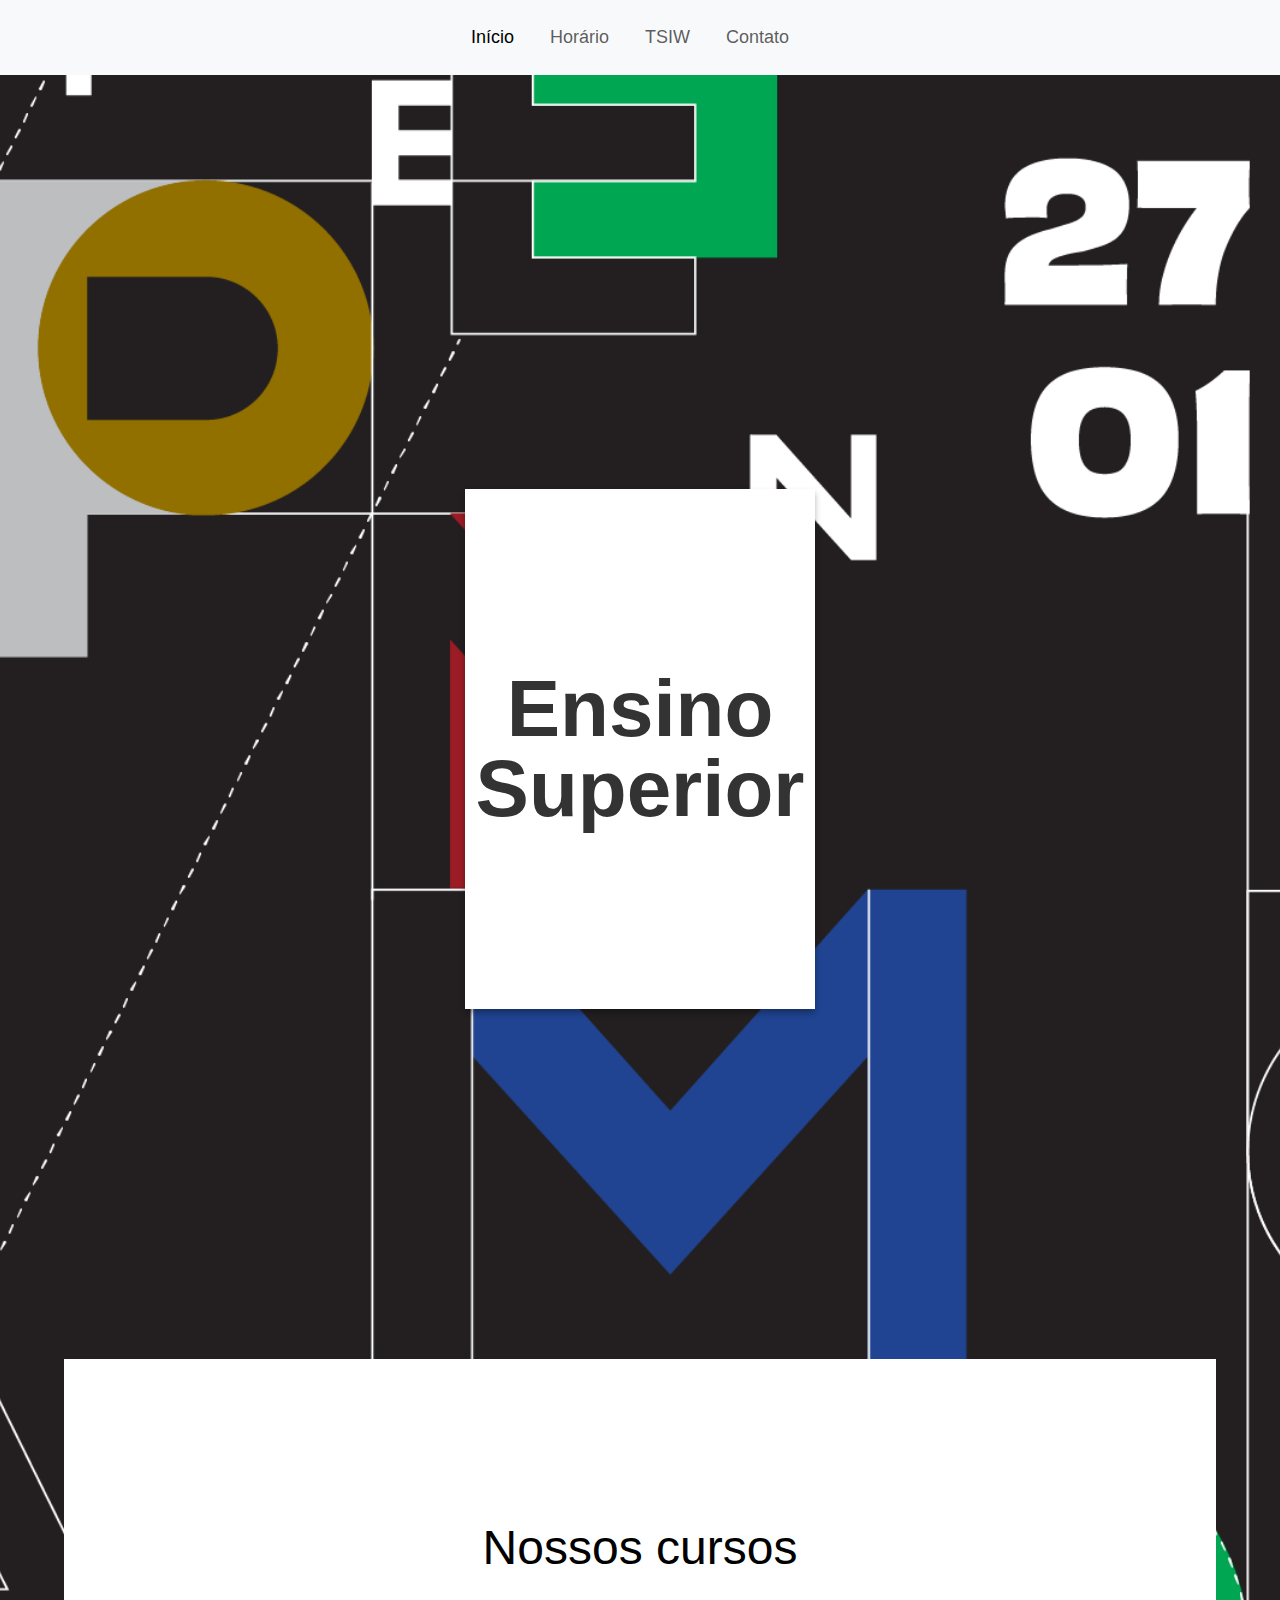
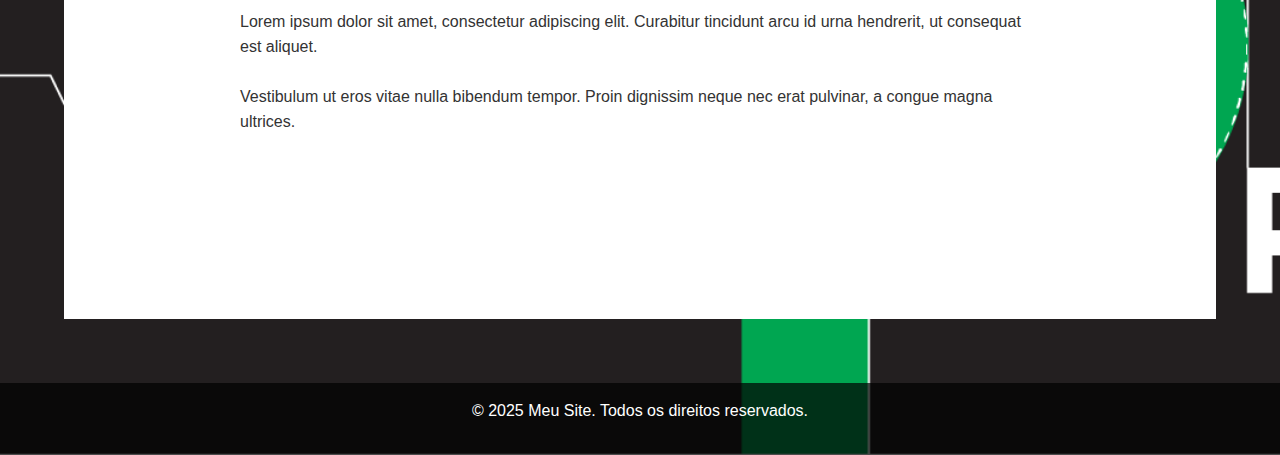
==== index.html @ cc40b47d "Initial commit" ====
<!DOCTYPE html>
<html lang="pt-br">
  <head>
    <meta charset="UTF-8" />
    <meta name="viewport" content="width=device-width, initial-scale=1.0" />
    <title>Ensino Superior</title>
    <link
      href="https://cdn.jsdelivr.net/npm/bootstrap@5.3.3/dist/css/bootstrap.min.css"
      rel="stylesheet"
      integrity="sha384-QWTKZyjpPEjISv5WaRU9OFeRpok6YctnYmDr5pNlyT2bRjXh0JMhjY6hW+ALEwIH"
      crossorigin="anonymous"
    />
    <link rel="stylesheet" href="css/index.css" />
  </head>
  <body>
    <nav class="navbar navbar-expand-lg bg-body-tertiary">
      <div class="container-fluid">
        <div class="navbar" id="navbarNavDropdown">
          <ul class="navbar-nav">
            <li class="nav-item">
              <a class="nav-link active" aria-current="page" href="#">Início</a>
            </li>
            <li class="nav-item">
              <a class="nav-link" href="horario.html">Horário</a>
            </li>
            <li class="nav-item">
              <a class="nav-link" href="curso.html">TSIW</a>
            </li>
            <li class="nav-item">
              <a class="nav-link" href="contacto.html">Contato</a>
            </li>
          </ul>
        </div>
      </div>
    </nav>
    <main>
      <main>
        <!-- Retângulo inicial -->
        <div class="retangulo">
          <span>Ensino<br />Superior</span>
        </div>

        <!-- Nova seção com fundo branco -->
        <section class="cursos">
          <h1>Nossos cursos</h1>
          <div class="conteudo">
            <p>
              Lorem ipsum dolor sit amet, consectetur adipiscing elit. Curabitur
              tincidunt arcu id urna hendrerit, ut consequat est aliquet.
            </p>
            <p>
              Vestibulum ut eros vitae nulla bibendum tempor. Proin dignissim
              neque nec erat pulvinar, a congue magna ultrices.
            </p>
          </div>
        </section>
      </main>
    </main>
    <footer>
      <p>&copy; 2025 Meu Site. Todos os direitos reservados.</p>
    </footer>
  </body>
</html>
---- css/index.css ----
@import url(navbar.css);

/* Estilo para o corpo */
body {
  margin: 0;
  padding: 0;
  font-family: Arial, sans-serif;
  background: url("../Imagens/Capa esmad.png") no-repeat center top;
  background-size: cover;
}

/* Estilo para o retângulo branco */
.retangulo {
  width: 80%; /* Largura do retângulo em relação ao viewport */
  max-width: 350px; /* Largura máxima */
  height: 520px; /* Altura do retângulo */
  background-color: #fff; /* Fundo branco */
  margin: 350px auto; /* Centraliza horizontalmente e aumenta o espaço acima */
  display: flex;
  justify-content: center;
  align-items: center;
  text-align: center;
  box-shadow: 0 4px 6px rgba(0, 0, 0, 0.3); /* Adiciona uma sombra */
  padding: 1rem; /* Adiciona espaço interno */
}

.retangulo span {
  font-size: 5rem; /* Tamanho do texto */
  font-weight: bold; /* Texto em negrito */
  color: #333; /* Cor do texto */
  display: flex; /* Ativa flexbox no texto */
  flex-direction: column; /* Organiza as palavras verticalmente */
  justify-content: space-between; /* Distribui o texto igualmente dentro do retângulo */
  line-height: 1; /* Remove espaçamento extra entre linhas */
  text-align: center; /* Centraliza o texto */
}

/* Estilo para a seção com fundo branco */
.cursos {
  background-color: #ffffff; /* Fundo branco */
  color: #333333; /* Cor do texto */
  padding: 10rem 10rem; /* Espaçamento interno */
  text-align: center; /* Centraliza o texto */
}

.cursos h1 {
  font-size: 3rem; /* Tamanho do título */
  margin-bottom: 2rem; /* Espaço abaixo do título */
  color: #000000; /* Cor do título */
}

.cursos .conteudo {
  max-width: 800px; /* Limita a largura do texto */
  margin: 0 auto; /* Centraliza o texto horizontalmente */
  text-align: left; /* Alinha o texto à esquerda */
  line-height: 1.6; /* Espaçamento entre linhas */
}

.cursos p {
  margin-bottom: 1.5rem; /* Espaço entre os parágrafos */
}

/* Adiciona altura ao conteúdo */
main {
  min-height: 200vh; /* Permite rolar a página */
  padding: 2rem;
}

/* Estilo para o rodapé */
footer {
  background: rgba(0, 0, 0, 0.7); /* Fundo semitransparente */
  text-align: center;
  color: #fff;
  padding: 1rem 0;
}
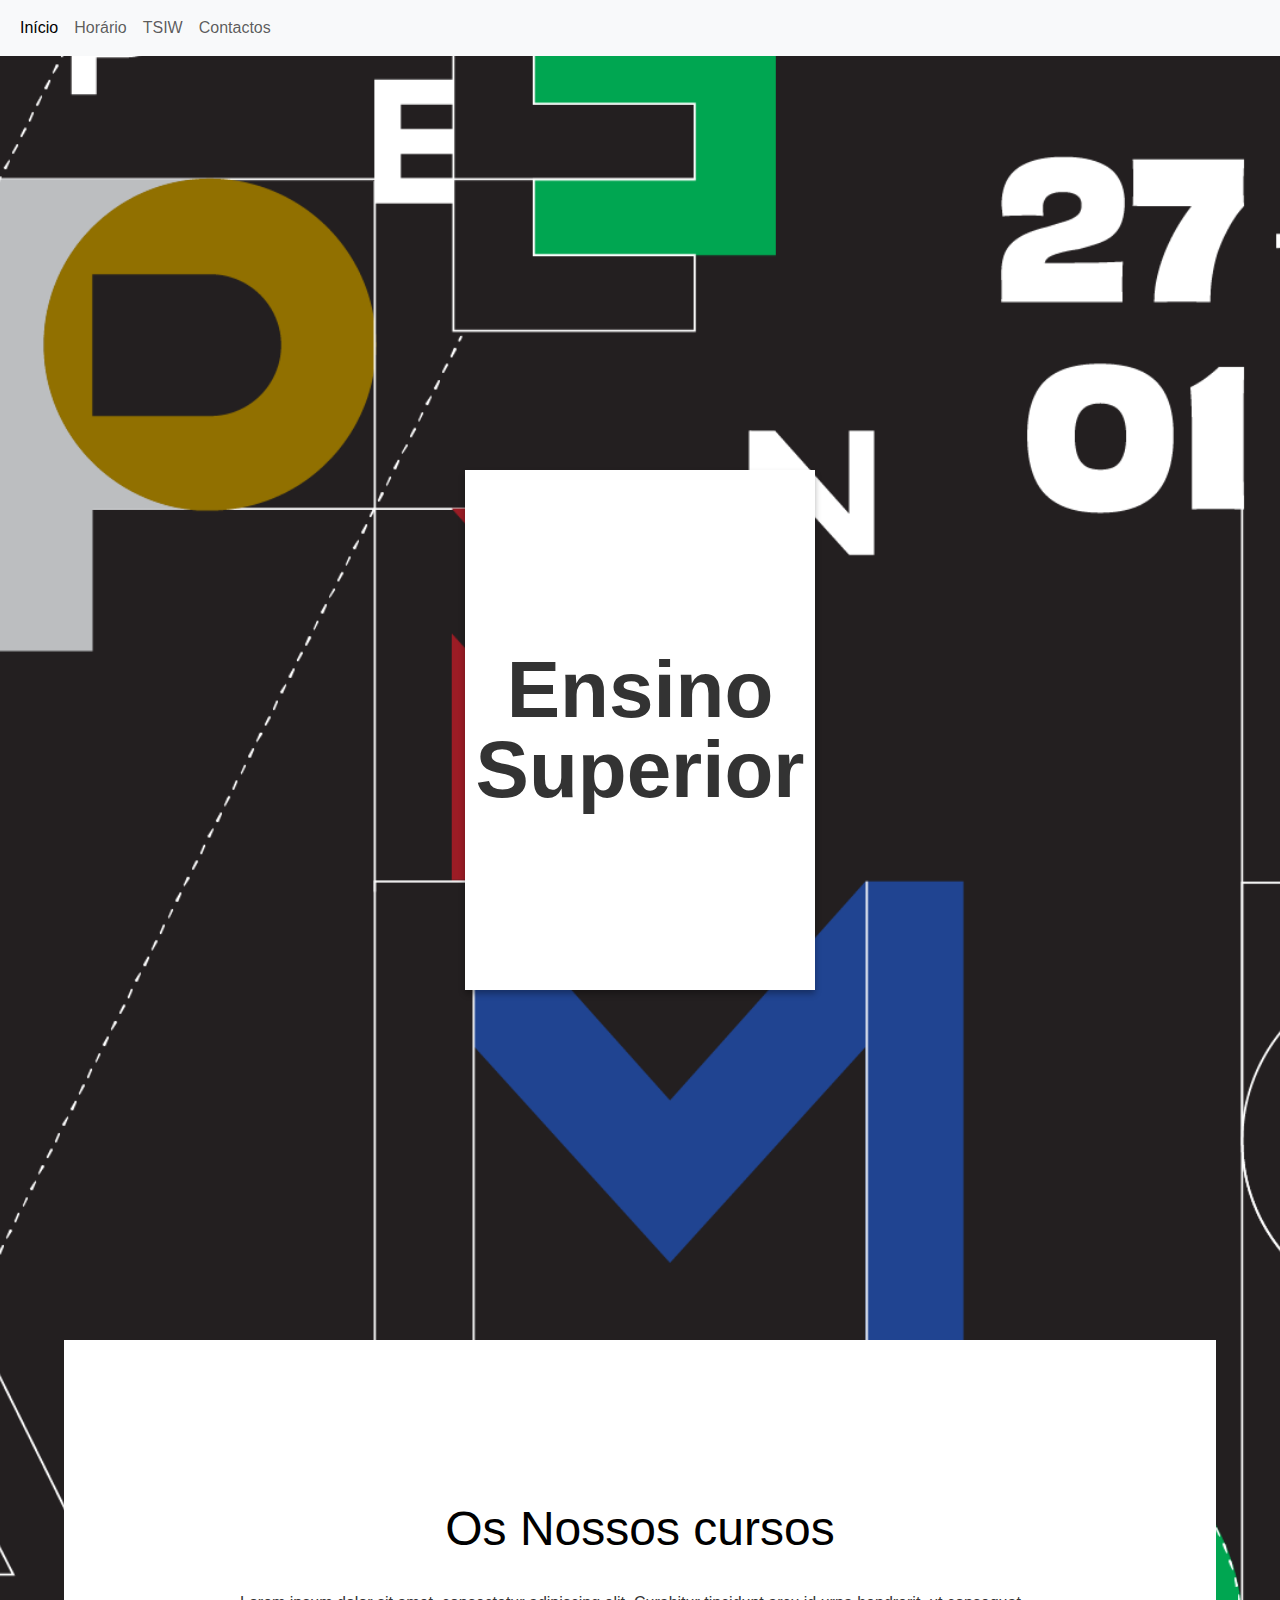
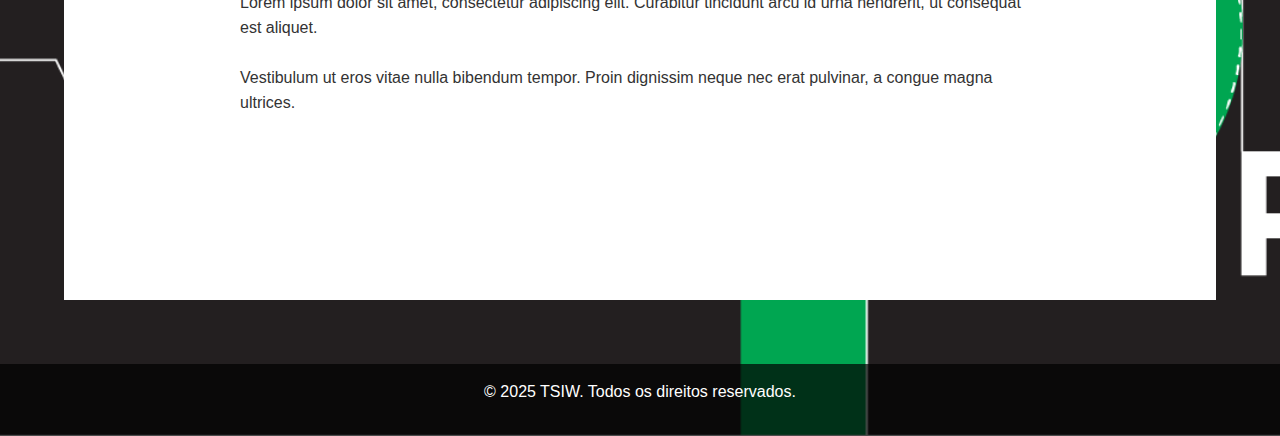
==== commit de7b35bf: "feat: bootstrap added, tsiw page save funcition, calendar" ====
--- a/index.html
+++ b/index.html
@@ -11,25 +11,34 @@
       crossorigin="anonymous"
     />
     <link rel="stylesheet" href="css/index.css" />
+
+    <script
+      src="https://cdn.jsdelivr.net/npm/bootstrap@5.3.3/dist/js/bootstrap.bundle.min.js"
+      integrity="sha384-YvpcrYf0tY3lHB60NNkmXc5s9fDVZLESaAA55NDzOxhy9GkcIdslK1eN7N6jIeHz"
+      crossorigin="anonymous"
+    ></script>
   </head>
   <body>
     <nav class="navbar navbar-expand-lg bg-body-tertiary">
       <div class="container-fluid">
-        <div class="navbar" id="navbarNavDropdown">
-          <ul class="navbar-nav">
-            <li class="nav-item">
-              <a class="nav-link active" aria-current="page" href="#">Início</a>
-            </li>
-            <li class="nav-item">
-              <a class="nav-link" href="horario.html">Horário</a>
-            </li>
-            <li class="nav-item">
-              <a class="nav-link" href="curso.html">TSIW</a>
-            </li>
-            <li class="nav-item">
-              <a class="nav-link" href="contacto.html">Contato</a>
-            </li>
-          </ul>
+        <button
+          class="navbar-toggler ms-auto"
+          type="button"
+          data-bs-toggle="collapse"
+          data-bs-target="#navbarNavAltMarkup"
+          aria-controls="navbarNavAltMarkup"
+          aria-expanded="false"
+          aria-label="Toggle navigation"
+        >
+          <span class="navbar-toggler-icon"></span>
+        </button>
+        <div class="collapse navbar-collapse" id="navbarNavAltMarkup">
+          <div class="navbar-nav">
+            <a class="nav-link active" aria-current="page" href="#">Início</a>
+            <a class="nav-link" href="horario.html">Horário</a>
+            <a class="nav-link" href="curso.html">TSIW</a>
+            <a class="nav-link" href="contacto.html">Contactos</a>
+          </div>
         </div>
       </div>
     </nav>
@@ -42,7 +51,7 @@
 
         <!-- Nova seção com fundo branco -->
         <section class="cursos">
-          <h1>Nossos cursos</h1>
+          <h1>Os Nossos cursos</h1>
           <div class="conteudo">
             <p>
               Lorem ipsum dolor sit amet, consectetur adipiscing elit. Curabitur
@@ -57,7 +66,7 @@
       </main>
     </main>
     <footer>
-      <p>&copy; 2025 Meu Site. Todos os direitos reservados.</p>
+      <p>&copy; 2025 TSIW. Todos os direitos reservados.</p>
     </footer>
   </body>
 </html>
--- a/css/index.css
+++ b/css/index.css
@@ -5,7 +5,7 @@
   margin: 0;
   padding: 0;
   font-family: Arial, sans-serif;
-  background: url("../Imagens/Capa esmad.png") no-repeat center top;
+  background: url("../assets/Capa esmad.png") no-repeat center top;
   background-size: cover;
 }
 
@@ -73,3 +73,10 @@
   color: #fff;
   padding: 1rem 0;
 }
+
+@media only screen and (max-width: 800px) {
+  /* Estilo para a seção com fundo branco */
+  .cursos {
+    padding: 5rem 5rem; /* Espaçamento interno */
+  }
+}
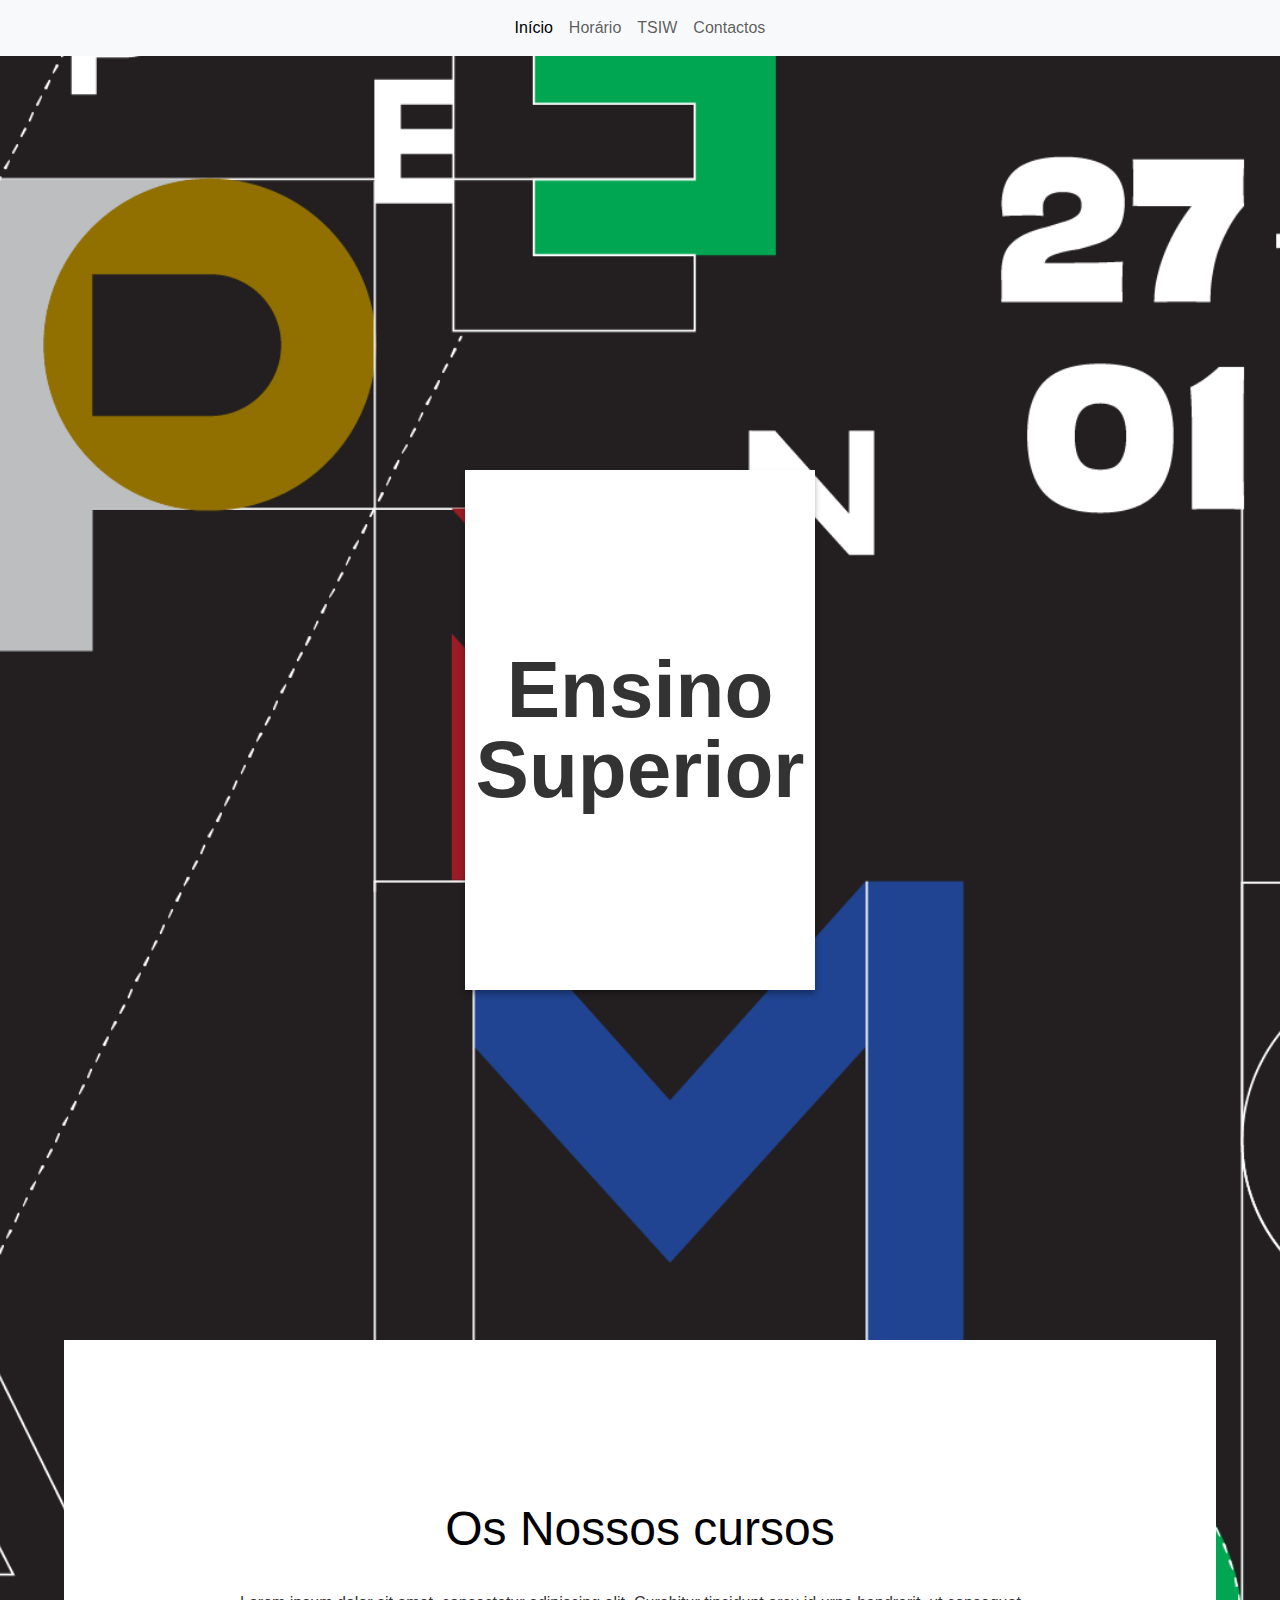
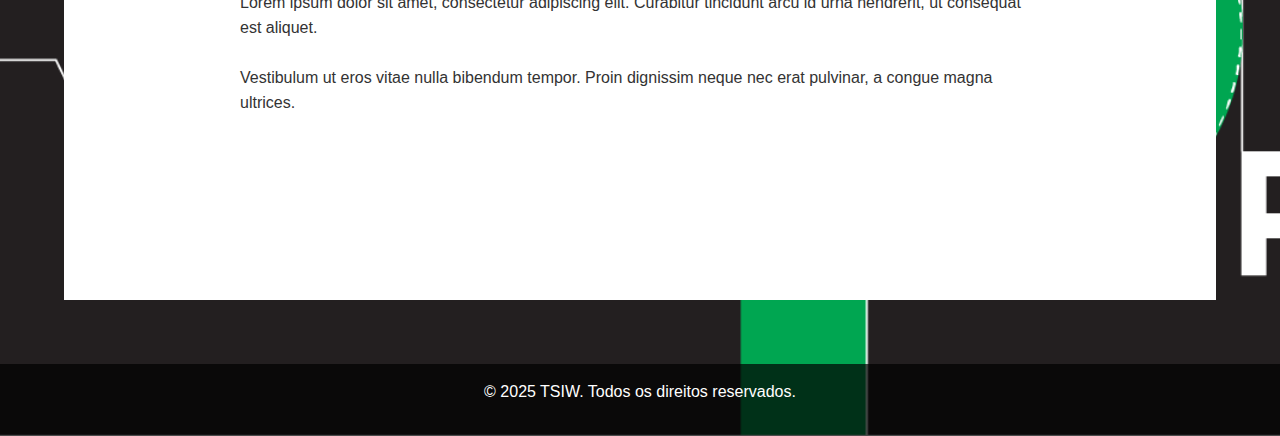
==== commit 37a9d7dd: "center navbar" ====
--- a/index.html
+++ b/index.html
@@ -33,7 +33,7 @@
           <span class="navbar-toggler-icon"></span>
         </button>
         <div class="collapse navbar-collapse" id="navbarNavAltMarkup">
-          <div class="navbar-nav">
+          <div class="navbar-nav mx-auto">
             <a class="nav-link active" aria-current="page" href="#">Início</a>
             <a class="nav-link" href="horario.html">Horário</a>
             <a class="nav-link" href="curso.html">TSIW</a>
--- a/css/index.css
+++ b/css/index.css
@@ -1,5 +1,3 @@
-@import url(navbar.css);
-
 /* Estilo para o corpo */
 body {
   margin: 0;
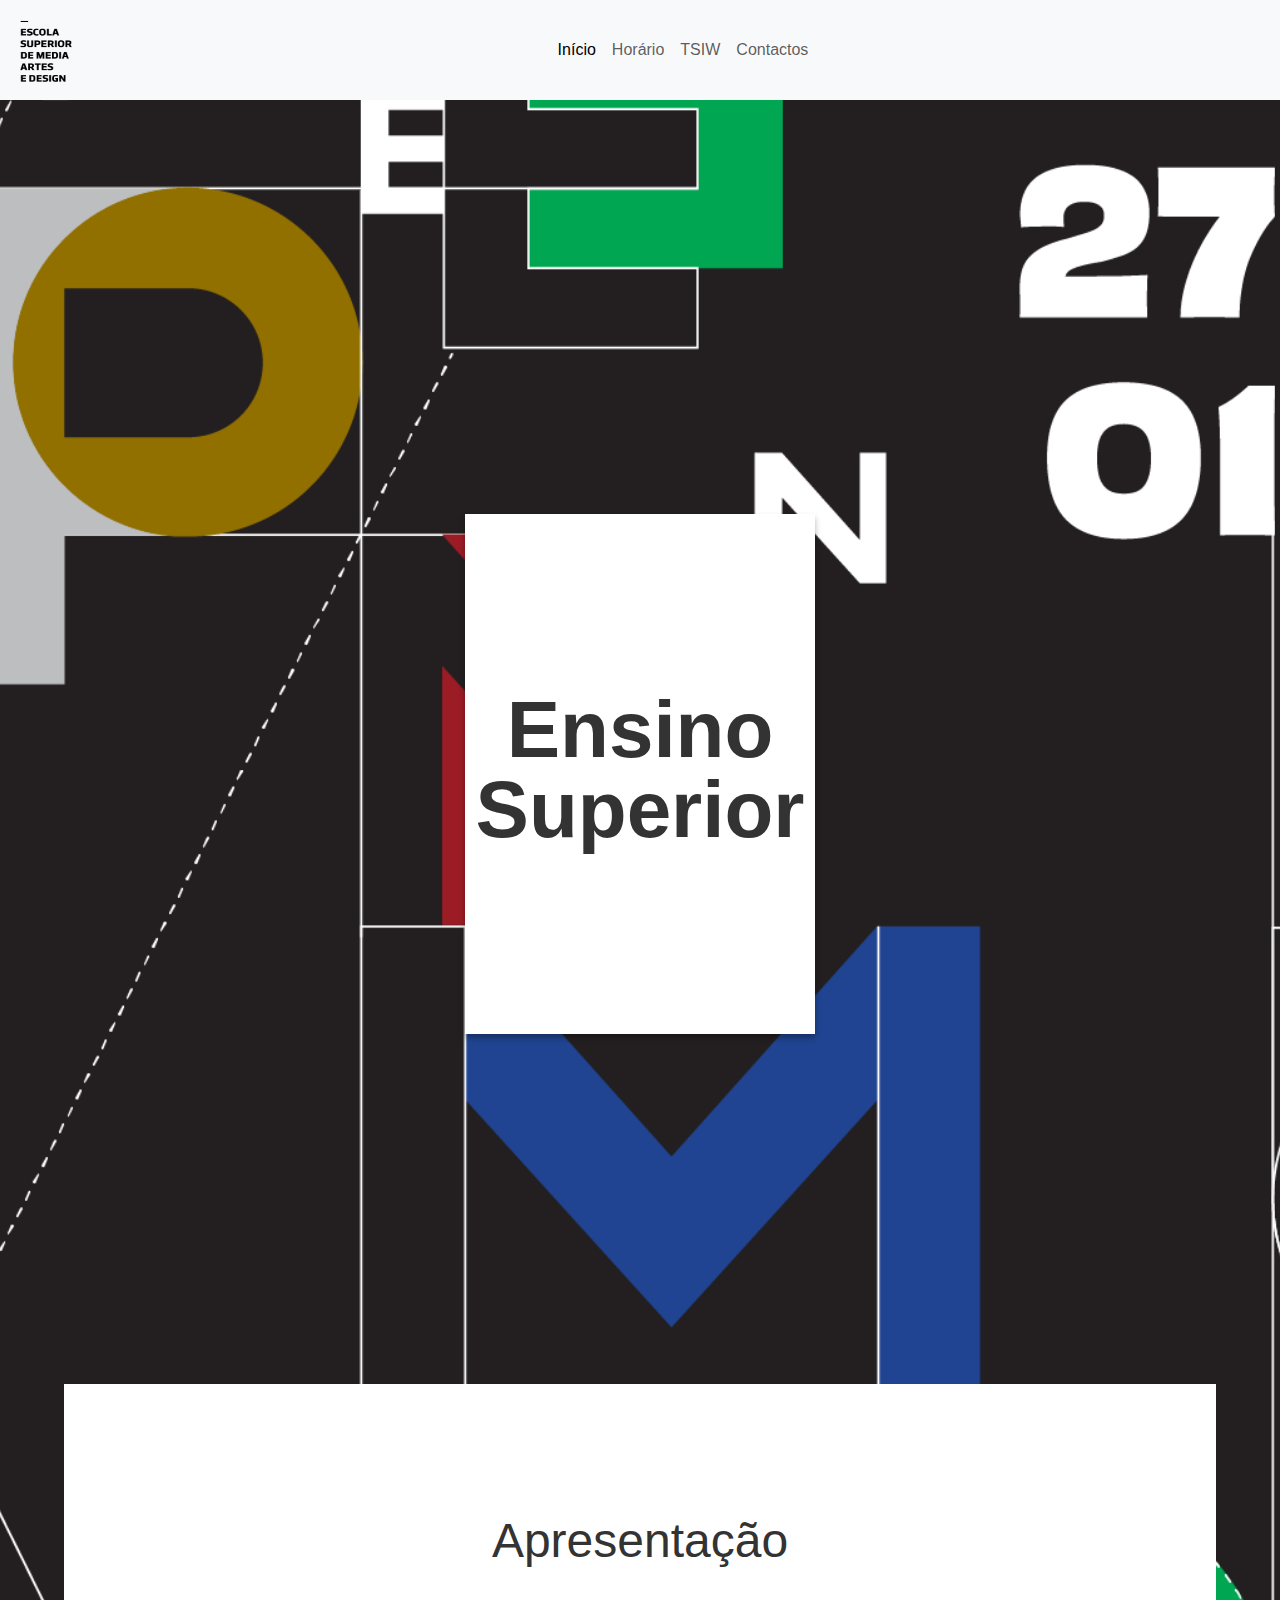
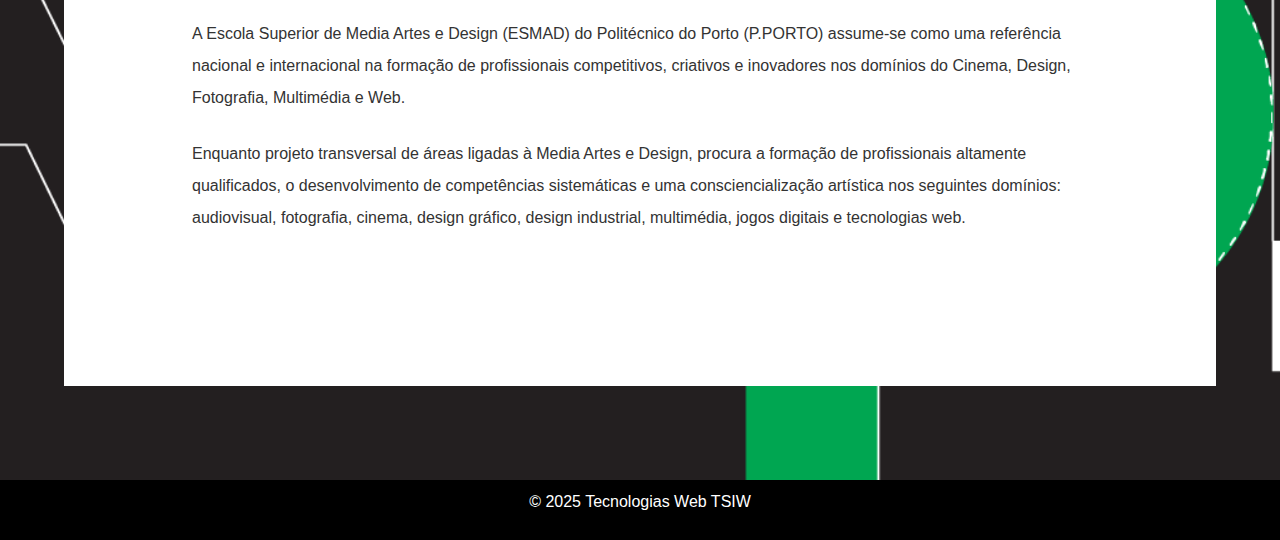
==== commit a05870a3: "finish" ====
--- a/index.html
+++ b/index.html
@@ -21,6 +21,15 @@
   <body>
     <nav class="navbar navbar-expand-lg bg-body-tertiary">
       <div class="container-fluid">
+        <a class="navbar-brand" href="index.html">
+          <img
+            src="assets/logo_esmad.png"
+            alt="Logo"
+            width="70"
+            height="70"
+            class="d-inline-block align-text-top"
+          />
+        </a>
         <button
           class="navbar-toggler ms-auto"
           type="button"
@@ -46,27 +55,34 @@
       <main>
         <!-- Retângulo inicial -->
         <div class="retangulo">
-          <span>Ensino<br />Superior</span>
+          <h1>Ensino<br />Superior</h1>
         </div>
 
         <!-- Nova seção com fundo branco -->
         <section class="cursos">
-          <h1>Os Nossos cursos</h1>
+          <h2>Apresentação</h2>
           <div class="conteudo">
             <p>
-              Lorem ipsum dolor sit amet, consectetur adipiscing elit. Curabitur
-              tincidunt arcu id urna hendrerit, ut consequat est aliquet.
+              A Escola Superior de Media Artes e Design (ESMAD) do Politécnico
+              do Porto (P.PORTO) assume-se como uma referência nacional e
+              internacional na formação de profissionais competitivos, criativos
+              e inovadores nos domínios do Cinema, Design, Fotografia,
+              Multimédia e Web.
             </p>
             <p>
-              Vestibulum ut eros vitae nulla bibendum tempor. Proin dignissim
-              neque nec erat pulvinar, a congue magna ultrices.
+              Enquanto projeto transversal de áreas ligadas à Media Artes e
+              Design, procura a formação de profissionais altamente
+              qualificados, o desenvolvimento de competências sistemáticas e uma
+              consciencialização artística nos seguintes domínios: audiovisual,
+              fotografia, cinema, design gráfico, design industrial, multimédia,
+              jogos digitais e tecnologias web.
             </p>
           </div>
         </section>
       </main>
     </main>
     <footer>
-      <p>&copy; 2025 TSIW. Todos os direitos reservados.</p>
+      <p>&copy; 2025 Tecnologias Web TSIW</p>
     </footer>
   </body>
 </html>
--- a/css/index.css
+++ b/css/index.css
@@ -22,7 +22,7 @@
   padding: 1rem; /* Adiciona espaço interno */
 }
 
-.retangulo span {
+.retangulo h1 {
   font-size: 5rem; /* Tamanho do texto */
   font-weight: bold; /* Texto em negrito */
   color: #333; /* Cor do texto */
@@ -37,21 +37,19 @@
 .cursos {
   background-color: #ffffff; /* Fundo branco */
   color: #333333; /* Cor do texto */
-  padding: 10rem 10rem; /* Espaçamento interno */
+  padding: 8rem 8rem; /* Espaçamento interno */
   text-align: center; /* Centraliza o texto */
 }
 
-.cursos h1 {
+.cursos h2 {
   font-size: 3rem; /* Tamanho do título */
-  margin-bottom: 2rem; /* Espaço abaixo do título */
-  color: #000000; /* Cor do título */
+  margin-bottom: 3rem; /* Espaço abaixo do título */
 }
 
 .cursos .conteudo {
-  max-width: 800px; /* Limita a largura do texto */
   margin: 0 auto; /* Centraliza o texto horizontalmente */
   text-align: left; /* Alinha o texto à esquerda */
-  line-height: 1.6; /* Espaçamento entre linhas */
+  line-height: 2; /* Espaçamento entre linhas */
 }
 
 .cursos p {
@@ -64,12 +62,15 @@
   padding: 2rem;
 }
 
-/* Estilo para o rodapé */
 footer {
-  background: rgba(0, 0, 0, 0.7); /* Fundo semitransparente */
   text-align: center;
+  padding: 10px;
+  background: rgb(0, 0, 0);
+  margin-top: 30px;
+  width: 100%;
   color: #fff;
-  padding: 1rem 0;
+  position: relative;
+  bottom: 0%;
 }
 
 @media only screen and (max-width: 800px) {
@@ -78,3 +79,33 @@
     padding: 5rem 5rem; /* Espaçamento interno */
   }
 }
+
+@media only screen and (max-width: 600px) {
+  .retangulo h1 {
+    font-size: 4rem; /* Tamanho do texto */
+    transition: all 0.5s ease-in-out;
+  }
+
+  /* Estilo para a seção com fundo branco */
+  .cursos h2 {
+    font-size: 2.5rem;
+  }
+  .cursos {
+    padding: 3rem 3rem; /* Espaçamento interno */
+  }
+}
+
+@media only screen and (max-width: 500px) {
+  .retangulo h1 {
+    font-size: 3rem; /* Tamanho do texto */
+    transition: all 0.5s ease-in-out;
+  }
+  /* Estilo para a seção com fundo branco */
+  .cursos h2 {
+    font-size: 1.5rem;
+  }
+  .cursos {
+    padding: 3rem 3rem; /* Espaçamento interno */
+    font-size: 13px;
+  }
+}
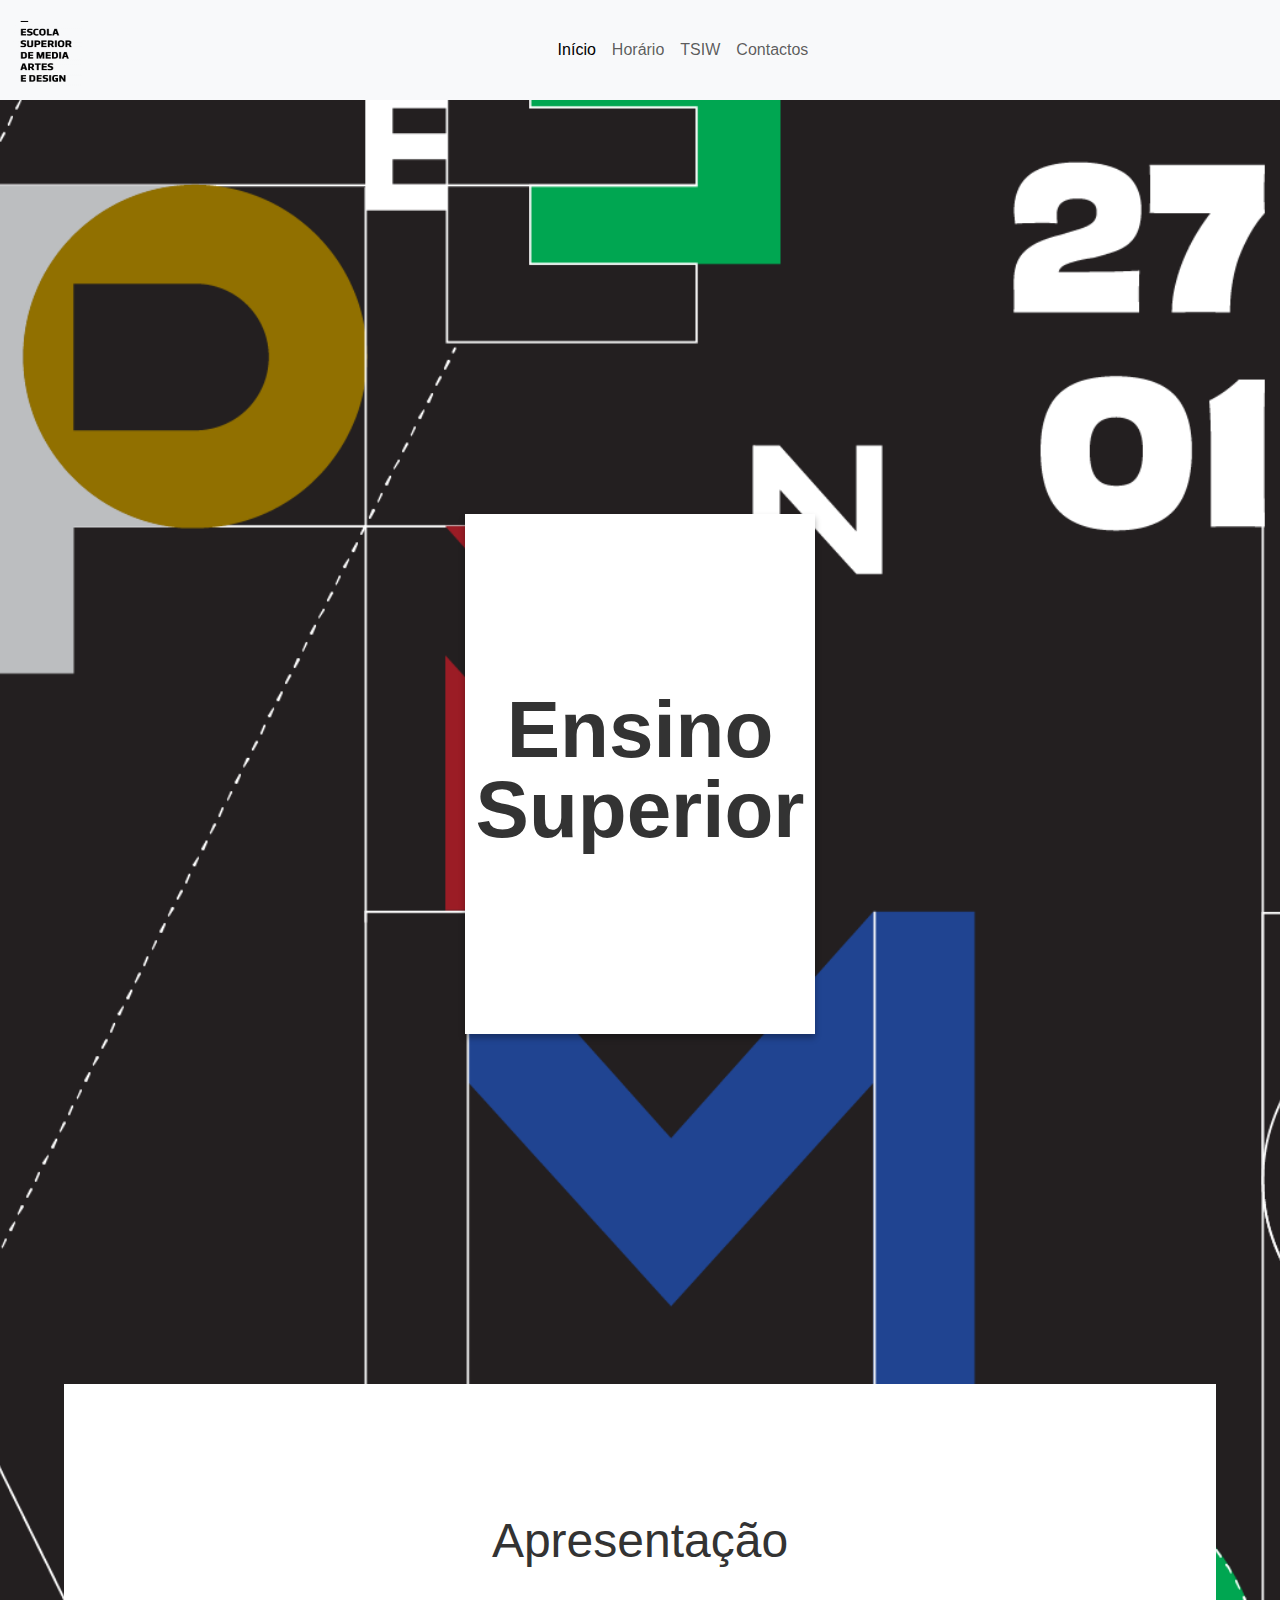
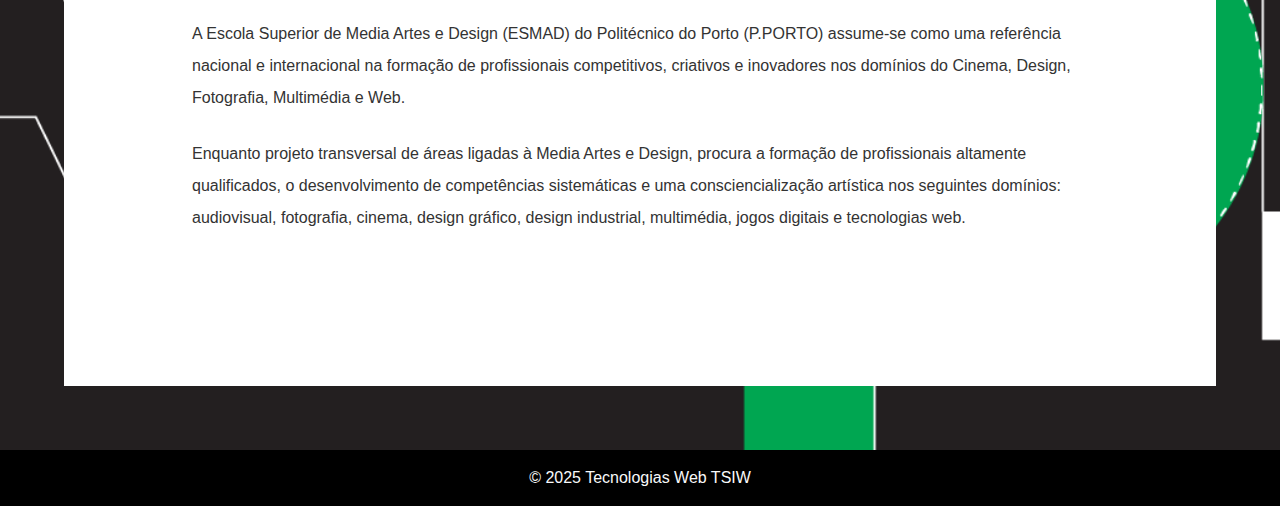
==== commit 7c9e8c2f: "final" ====
--- a/index.html
+++ b/index.html
@@ -11,7 +11,7 @@
       crossorigin="anonymous"
     />
     <link rel="stylesheet" href="css/index.css" />
-
+    <link rel="icon" type="image/x-icon" href="assets/logo_esmad.ico" />
     <script
       src="https://cdn.jsdelivr.net/npm/bootstrap@5.3.3/dist/js/bootstrap.bundle.min.js"
       integrity="sha384-YvpcrYf0tY3lHB60NNkmXc5s9fDVZLESaAA55NDzOxhy9GkcIdslK1eN7N6jIeHz"
@@ -81,8 +81,8 @@
         </section>
       </main>
     </main>
-    <footer>
-      <p>&copy; 2025 Tecnologias Web TSIW</p>
+    <footer class="bg-black text-light text-center py-3">
+      <p class="mb-0">&copy; 2025 Tecnologias Web TSIW</p>
     </footer>
   </body>
 </html>
--- a/css/index.css
+++ b/css/index.css
@@ -62,17 +62,6 @@
   padding: 2rem;
 }
 
-footer {
-  text-align: center;
-  padding: 10px;
-  background: rgb(0, 0, 0);
-  margin-top: 30px;
-  width: 100%;
-  color: #fff;
-  position: relative;
-  bottom: 0%;
-}
-
 @media only screen and (max-width: 800px) {
   /* Estilo para a seção com fundo branco */
   .cursos {
